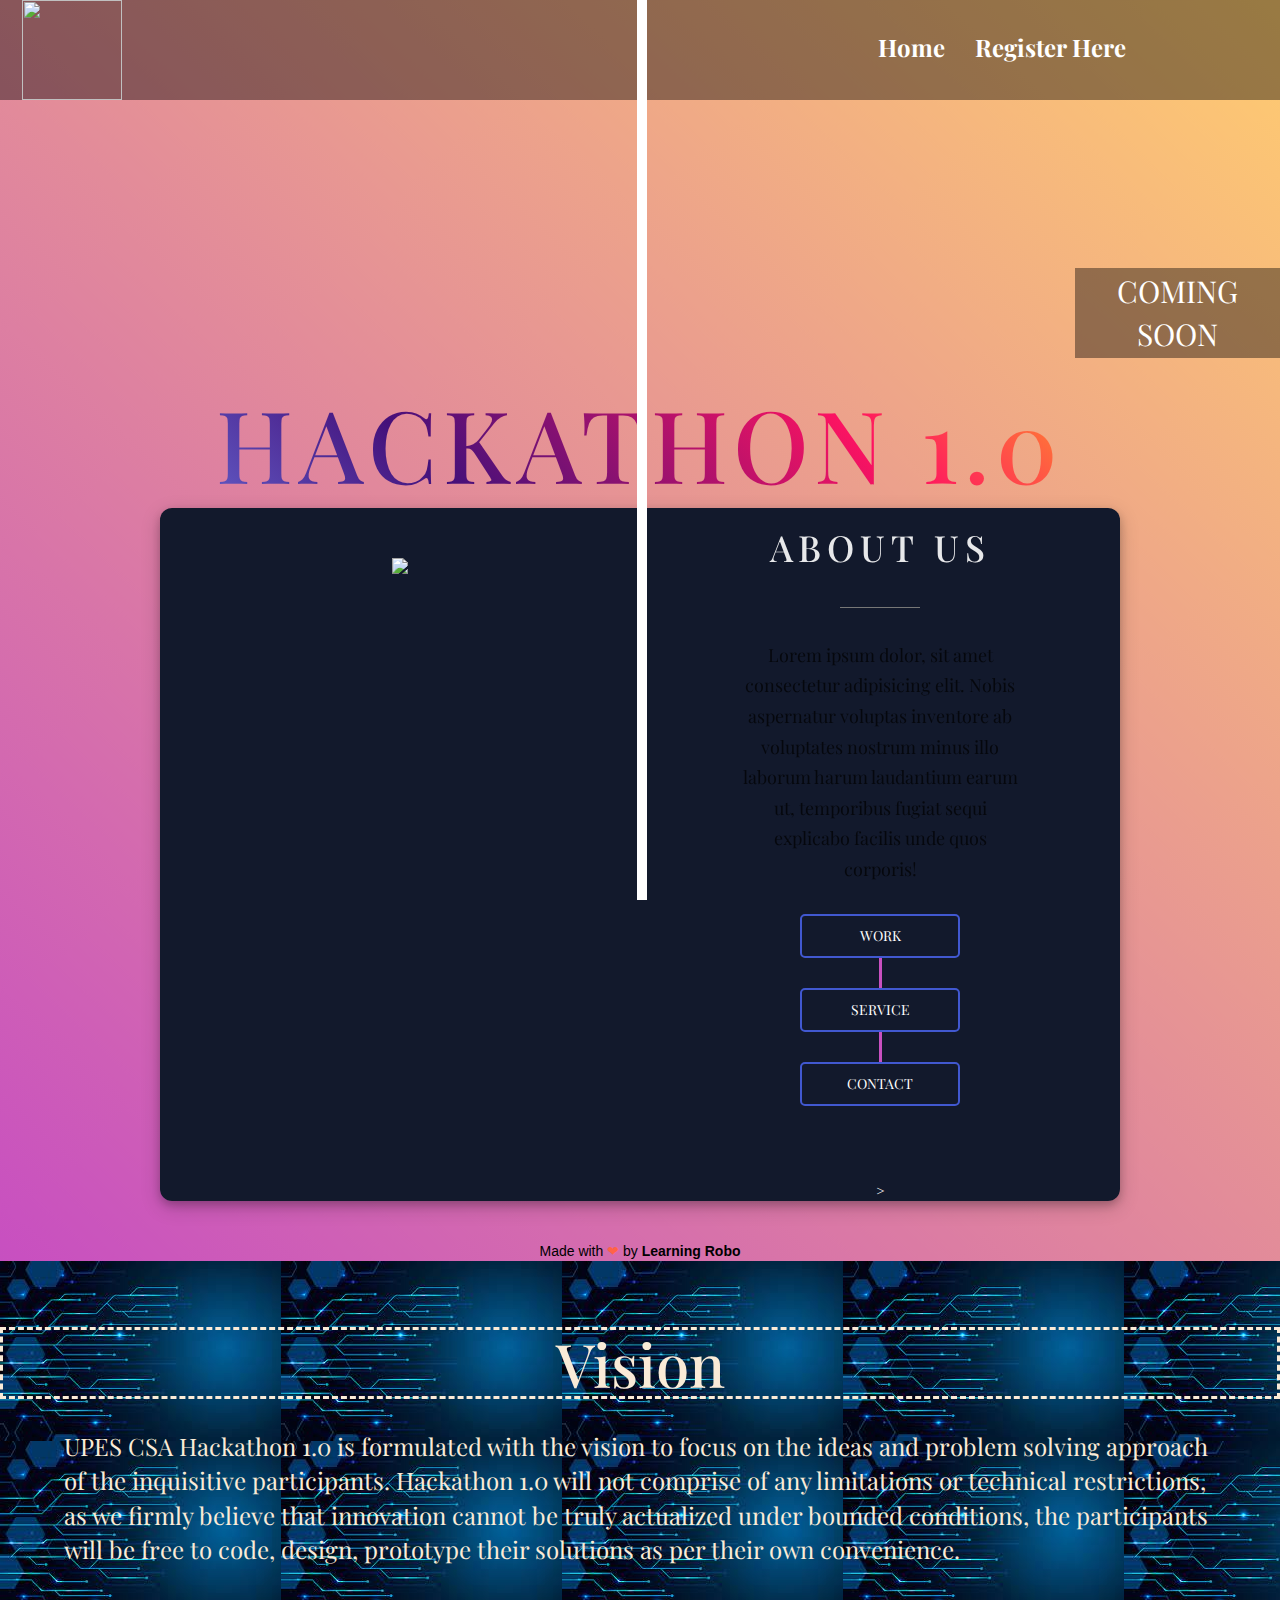
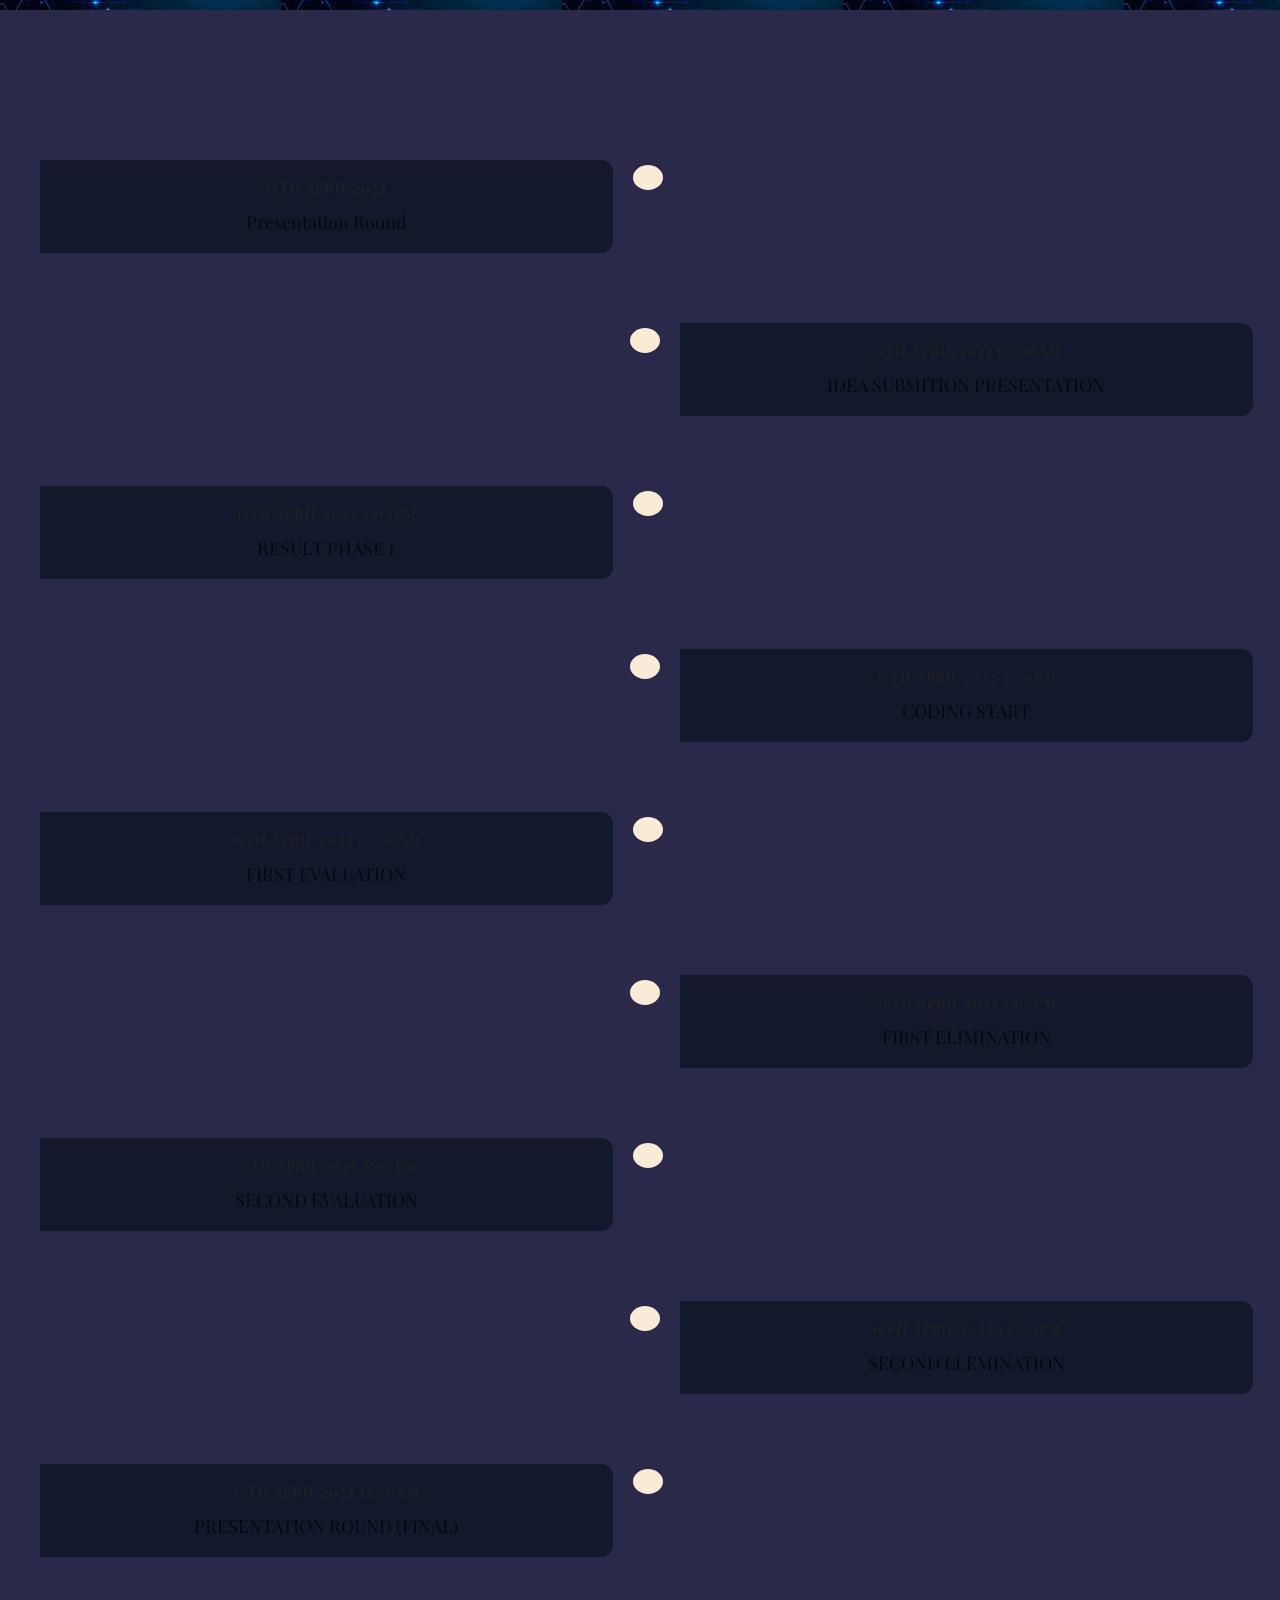
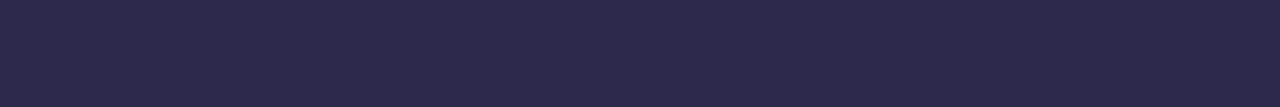
==== m.html @ a92cd5d9 "modieifed a.html" ====
<!DOCTYPE html>
<html lang="en">
<head>
    <meta charset="UTF-8">
    <meta http-equiv="X-UA-Compatible" content="IE=edge">
    <meta name="viewport" content="width=device-width, initial-scale=1.0">
    <title>UPES-CSA Student Chapter</title>
<!--  <link rel="stylesheet" href="CSS/style.css"> -->
  <link rel="stylesheet" href="CSS/newcss.css">
    <link rel="stylesheet" href="https://maxcdn.bootstrapcdn.com/bootstrap/3.4.1/css/bootstrap.min.css">
    <!-- <link href="https://cdn.jsdelivr.net/npm/bootstrap@5.1.3/dist/css/bootstrap.min.css" rel="stylesheet" integrity="sha384-1BmE4kWBq78iYhFldvKuhfTAU6auU8tT94WrHftjDbrCEXSU1oBoqyl2QvZ6jIW3" crossorigin="anonymous"> -->
    <script src="https://cdn.jsdelivr.net/npm/bootstrap@5.1.3/dist/js/bootstrap.bundle.min.js" integrity="sha384-ka7Sk0Gln4gmtz2MlQnikT1wXgYsOg+OMhuP+IlRH9sENBO0LRn5q+8nbTov4+1p" crossorigin="anonymous"></script>
    <style>
    
    /*creating line for timeline*/
    @import url('https://fonts.googleapis.com/css2?family=Playfair+Display:wght@400;500;600;700&display=swap');

*{
    box-sizing: border-box;
    padding: 0;
    margin: 0;
}
body{
    font-family: 'Playfair Display', serif;
    display: grid;
    background-color: #4158D0;
background-image: linear-gradient(43deg, #4158D0 0%, #C850C0 46%, #FFCC70 100%);

    align-content: center;
    min-height: 100vh;
}
section{
    display: grid;
    grid-template-columns: 1fr 1fr;
    min-height: 70vh;
    width: 75vw;
    margin: 0 auto;
    box-shadow: 0 4px 8px 0 rgba(0, 0, 0, 0.2), 0 6px 20px 0 rgba(0, 0, 0, 0.19);
    border-radius: 12px
}
.image{
    background-color: #12192c;
    display: flex;
    border-radius: 12px 0 0 12px;
}
.image img{
height:50vh;
margin:50px auto
}
.content{
    background-color: #12192c;
    display: flex;
    justify-content: center;
    flex-direction: column;
    align-items: center;
    border-radius: 0  12px 12px 0;
    color: #fff;
}
.content h2{
    text-transform: uppercase;
    font-size: 36px;
    letter-spacing: 6px;
    opacity: 0.9;
}
.content span{
    height: 0.5px;
    width: 80px;
    background: #777;
    margin: 30px 0;
}
.content p{
    padding-bottom: 15px;
    font-weight: 300;
    opacity: 0.7;
    width: 60%;
    text-align: center;
    margin: 0 auto;
    line-height: 1.7;
    color:#ffffff
}
.links{
    margin: 15px 0;
}
.links li{
    border: 2px solid #4158D0;
    list-style: none;
    border-radius: 5px;
    padding: 10px 15px;
    width: 160px;
    text-align: center;
}
.links li a{
    text-transform: uppercase;
    color: #fff;
    text-decoration: none;
}
.links li:hover{
    border-color: #C850C0;
}

.vertical-line{
    height: 30px;
    width: 3px;
    background: #C850C0;
    margin: 0 auto;
}
.icons{
    display: flex;
    padding: 15px 0;
}
.icons li{
    display: block;
    padding: 5px;
    margin: 5px;
}
.icons li i{
    font-size: 26px;
    opacity: 0.8;
}
.icons li i:hover{
    color: #C850C0;
    cursor: pointer;
}


/*****************/

@media(max-width: 900px){
    section{
        grid-template-columns: 1fr;
        width: 100%;
        border-radius: none;
    }
    .image{
        height: 100vh;
        border-radius: none;
    }
    .content{
        height: 100vh;
        border-radius: none;
    }
    .content h2{
        font-size: 20px;
        margin-top: 50px;
    }
    .content span{
        margin: 20px 0;
    }
    .content p{
        font-size: 14px;
    }
    .links li a{
        font-size: 14px;
    }
    .links{
        margin: 5px 0;
    }
    .links li{
        padding: 6px 10px;
    }
    .icons li i{
        font-size: 15px;
    }
}
.credit{
    text-align: center;
    color: #000;
    font-family: 'Trebuchet MS', 'Lucida Sans Unicode', 'Lucida Grande', 'Lucida Sans', Arial, sans-serif;
  }
  
  .credit a{
    text-decoration: none;
    color:#000;
    font-weight: bold;
  } 


    .main-container::after{
        content: '';
        
        position: absolute;
        width: 10px;
        background-color:white;
        top:0;
        bottom: 0;
       left: 50%;
        margin-left: -3px;
    }
    /*Adjusting box of all content*/
    .text-wrapper{
       
        padding: 10px 40px;
        position: relative;
        width:51%;
        box-sizing: border-box;
        margin: 50px 0;
        
    }
    .text-wrapper::after{
        content: '';
        position: absolute;
        width: 30px;
        height: 25px;
        right: -10px;
        background-color:antiquewhite;
        top:15px;
        border-radius: 50%;
        z-index: 1;
    }
    /*for left events*/
    .left{
        left: 0;
        
    }
    /*for right events*/
    .right{
        left:50%;
    }
    .right::after{
        left:-10px;
    }
    /*content box colour padding 
    and radius for circular corner*/

    /*setting text property of event heading*/
    .content h3{
        text-transform: uppercase;
        font-size: 14px;
        color: #212121;
        letter-spacing:1px;
    }
    /*setting text property of event content*/
    .content p{
        color: #000000;
        font-weight: 300;
        font-size: 18px;
        margin-top: 2px;
    }
      </style>
  </head>
<body>
    
    <div style="background-image:url('IMG/im3.png'); width: 100%;" class="imgheight">
      <div style="background-color:rgba(0,0,0,0.4);" >
    <div class="container-fluid" >
        <div class="row" >
          <div class="col-xs-5 col-sm-7 col-md-8 col-lg-7"><img class="img" src="IMG/logo.png" ></div>
         <div class="col-xs-2 col-sm-2 col-md-1 col-lg-2 size" style="margin-top:30px;" ><a class="active" href="#"><span style="color:white; "><b>Home</b></span></a></div>
          <div class="col-xs-5 col-sm-3  col-md-3 col-lg-3 size1 " style="margin-top:30px;"><a href="#C4"><span style="color:white ;"><b>Register Here</b></span></a></div>
        </div>
      </div>
    </div>

    <div class="divtimer"> 
      <!-- <p id="demo" class="timer" >COMMING SOON</p> -->
      <p class="timer" style="padding:2px 5px 2px 5px;" >COMING SOON</p>
     </div>
</div>
    <h1 class="heading">HACKATHON 1.0</h1>
  
    <section>
      <div class = "image">
         <img src="https://cdn.pixabay.com/photo/2017/08/26/23/37/business-2684758__340.png">
      </div>

      <div class = "content">
          <h2>About Us</h2>
          <span><!-- line here --></span>
          <p>Lorem ipsum dolor, sit amet consectetur adipisicing elit. Nobis aspernatur voluptas inventore ab voluptates nostrum minus illo laborum harum laudantium earum ut, temporibus fugiat sequi explicabo facilis unde quos corporis!</p>
          <ul class = "links">
              <li><a href = "#">work</a></li>
              <div class = "vertical-line"></div>
              <li><a href = "#">service</a></li>
              <div class = "vertical-line"></div>
              <li><a href = "#">contact</a></li>
          </ul>
          <ul class = "icons">
              <li>
                  <i class = "fa fa-twitter"></i>
              </li>
              <li>
                  <i class = "fa fa-facebook"></i>
              </li>
              <li>
                  <i class = "fa fa-github"></i>
              </li>
              <li>
                  <i class = "fa fa-pinterest"></i>
              </li>
          </ul>>
      </div>
  </section><br><br>
  <div class="credit">Made with <span style="color:tomato">❤</span> by <a href="https://www.learningrobo.com/">Learning Robo</a></div
</body>

        
    
        <div style="background-image: url(IMG/v.jpg);padding-top: 2%;">
          <br>
          <h3 style="border-style: dashed; " id="C4">Vision</h3>
          <br>
          <p style="color:antiquewhite; font-size:x-large; margin-left:5%; margin-right:5%;">UPES CSA Hackathon 1.0 is 
            formulated with the vision to focus 
            on the ideas and problem solving 
            approach of the inquisitive 
            participants.
            
            Hackathon 1.0 will not comprise of 
            any limitations or technical 
            restrictions, as we firmly believe 
            that innovation cannot be truly 
            actualized under bounded 
            conditions, the participants
            
            will be free to code, design, 
            prototype their solutions as per 
            their own convenience.
               <br>
               <br>
               
          </p>
        </div>
        <div style="background-color: #2a294a;"  >
          <div style="padding-bottom: 7%; padding-top: 7%;" class="main-container">
            <!-- event 1st of timeline -->
            <div class="text-wrapper left" >
                <!-- all text content of timeline -->
                <div class="content">
                    <h3>14TH April 2022</h3>
                    <p>Presentation Round</p>
                </div>
            </div>
            <!-- event 1st of timeline -->
            <div class="text-wrapper right">
                <!-- all text content of timeline -->
                <div class="content">
                    <h3>15TH April 2022 10:00AM</h3>
                    <p>IDEA SUBMITION PRESENTATION</p>
                </div>
            </div>
            <!-- event 1st of timeline -->
            <div class="text-wrapper left">
                <!-- all text content of timeline -->
                <div class="content">
                    <h3>15TH April 2022 4:00PM</h3>
                    <p>RESULT PHASE 1</p>
                </div>
            </div>
            <!-- event 1st of timeline -->
            <div class="text-wrapper right">
                <!-- all text content of timeline -->
                <div class="content">
                    <h3>15TH April 2022 5:00PM</h3>
                    <p>CODING START</p>
                </div>
            </div>
            <div class="text-wrapper left">
              <!-- all text content of timeline -->
              <div class="content">
                  <h3>16TH April 2022 10:00AM</h3>
                  <p>FIRST EVALUATION</p>
              </div>
          </div>
          <div class="text-wrapper right">
            <!-- all text content of timeline -->
            <div class="content">
                <h3>16TH April 2022 1:00PM</h3>
                <p>FIRST ELIMINATION</p>
            </div>
        </div>
        <div class="text-wrapper left">
          <!-- all text content of timeline -->
          <div class="content">
              <h3>16TH April 2022 8:00PM</h3>
              <p>SECOND EVALUATION</p>
          </div>
      </div>
      <div class="text-wrapper right">
        <!-- all text content of timeline -->
        <div class="content">
            <h3>16TH April 2022 10:00PM</h3>
            <p>SECOND ELEMINATION</p>
        </div>
    </div>
    <div class="text-wrapper left">
      <!-- all text content of timeline -->
      <div class="content">
          <h3>17TH April 2022 11:00AM</h3>
          <p>PRESENTATION ROUND (FINAL)</p>
      </div>
  </div>
        </div>
       
      </div>

      
    
</body>
<script type="text/javascript" src="JS/timer.js"></script>
<script>
  function myFunction() {
    var dots = document.getElementById("dots");
    var moreText = document.getElementById("more");
    var btnText = document.getElementById("myBtn");
  
    if (dots.style.display === "none") {
      dots.style.display = "inline";
      btnText.innerHTML = "Read more"; 
      moreText.style.display = "none";
    } else {
      dots.style.display = "none";
      btnText.innerHTML = "Read less"; 
      moreText.style.display = "inline";
    }
  }
  </script>

</html>
---- CSS/style.css ----
@import url('https://fonts.googleapis.com/css?family=Roboto:700&display=swap');
*{
	padding: 0;
	margin: 0;
	scroll-behavior: smooth;
}
.wrapper{
	background: url(../IMG/im3.png) no-repeat;
	background-size: cover;
	height: 50vh;
}
.navbar{
	position: fixed;
	height: 80px;
	width: 100%;
	top: 0;
	left: 0;
	background: rgba(0,0,0,0.7);
}
.navbar .logo{
	width: 100px;
	height: 100px;
	padding: 0px 80px;
    margin-top: 5px;
}
.navbar ul{
	float: right;
	margin-right: 20px;
}
.navbar ul li{
	list-style: none;
	margin: 0 8px;
	display: inline-block;
	line-height: 80px;
}
.navbar ul li a{
	font-size: 25px;
	font-family: 'Roboto', sans-serif;
	color: white;
	padding: 6px 13px;
	text-decoration: none;
	transition: .4s;
}
.navbar ul li a.active,
.navbar ul li a:hover{
	
	border-radius: 2px;
}
.wrapper .center{
	position: absolute;
	left: 50%;
	top: 60%;
	transform: translate(-50%, -50%);
	font-family: sans-serif;
	user-select: none;
}
.center h1{
	color: black;
	font-size: 90px;
	font-weight: bold;
	position: relative;
   
}
.center h2{
	color: white;
	font-size: 70px;
	font-weight: bold;
	margin-top: 10px;
	width: 885px;
	text-align: center;
}


.common{
    margin-top: 120px;
    display: flex;
    padding-top: 10px;
    padding-bottom: 50px;
    background-color: #2a294a;
    
}

.firstsection
{   
    margin-top: 20px;
    background-color: #2a294a;
}
#C4
{
    font-size: 60px;
    text-align: center;
    color: antiquewhite;
   
}

.firstsection p{
    float: left;
    font-size: 25px;
    margin-top: 20px;
    margin-left: 40px;
    margin-right: 50px;
    margin-bottom: 10px;
    color: antiquewhite;
}
---- CSS/newcss.css ----
@media only screen and (max-width: 600px) {
    .size{
        font-size:large;
       
        /* margin-right:1px; */
    }
    .img{
        width:80px;
        height: 80px;
    }
    .imgheight{
        height:fit-content;
    }
    .heading{
        font-size: 50px;
        text-align: center;
    }
    .timer{
        color:white;
        text-align:center;
        /*padding-top:20%;*/
        margin-top:50%;
        margin-left:50%;
        font-size:20px;
        background-color:rgba(0,0,0,0.4);
        width:fit-content;
        height:fit-content;
  
       
    }
    .size1{
        font-size:large;
        text-align: right;
        /* margin-right:1px; */
    }
    .divtimer{
      margin-left:36%;

    }
  }
/*     @media only screen and (min-width:760px) {
   	.imgheight{
        height:45vh;
    }
   }*/


  @media only screen and (min-width:599px) {
    .size{
        font-size:x-large;
       text-align:right;
       /*  margin-right:1px; */
    }
    .size1{
        font-size:x-large;
        text-align: left;
      
        /* margin-right:1px; */
    }
    .img{
        margin-left:1%;
        width:100px;
        height:100px;
    }
    .heading{
      
        text-align: center;
        align-self: center;
       	font-size: 100px;

    }
    .imgheight{
        height:fit-content;
    }
    .timer{
        color:white;
        text-align:center;
        /*margin-right:2%;*/
        /*padding-top:20%;*/
        margin-top:82%;
    /*    margin-right:10%;*/
        font-size:30px;
        background-color:rgba(0,0,0,0.4);
        width:fit-content;
        height:fit-content;
  
       
    }
    .divtimer{
      margin-left:84%;
       
    }
  }
  #C4
  {
      font-size: 60px;
      text-align: center;
      color: antiquewhite;
      
     


  }

h1 {
  position: relative;
  text-transform: uppercase;
/*	padding-left: 22%;
	padding-bottom: 1.5%;*/

  letter-spacing: 6px;

  font-weight:900px ;
  font-style: bold;
  text-decoration: none;
  color: white;
 /* display: inline-block;*/
 /* background-size: 120% 100%;*/
  -webkit-background-clip: text;
  -webkit-text-fill-color: transparent;
  -moz-background-clip: text;
  -moz-text-fill-color: transparent;
  -ms-background-clip: text;
  -ms-text-fill-color: transparent;
  background-clip: text;
  text-fill-color: transparent;
  background-image: linear-gradient(45deg, 
                    #7794ff, 
                    #44107A,
                    #FF1361,
                    #FFF800);
  animation: .8s shake infinite alternate;
  align-self: center;
}
@keyframes shake {
  0% { transform: skewX(-12deg); }
  2% { transform: skewX(12deg); }
  7% { transform: skewX(-12deg); }
  15% { transform: skewX(12deg); }
  20% { transform: skewX(0deg); }
  100% { transform: skewX(0deg); }  
}
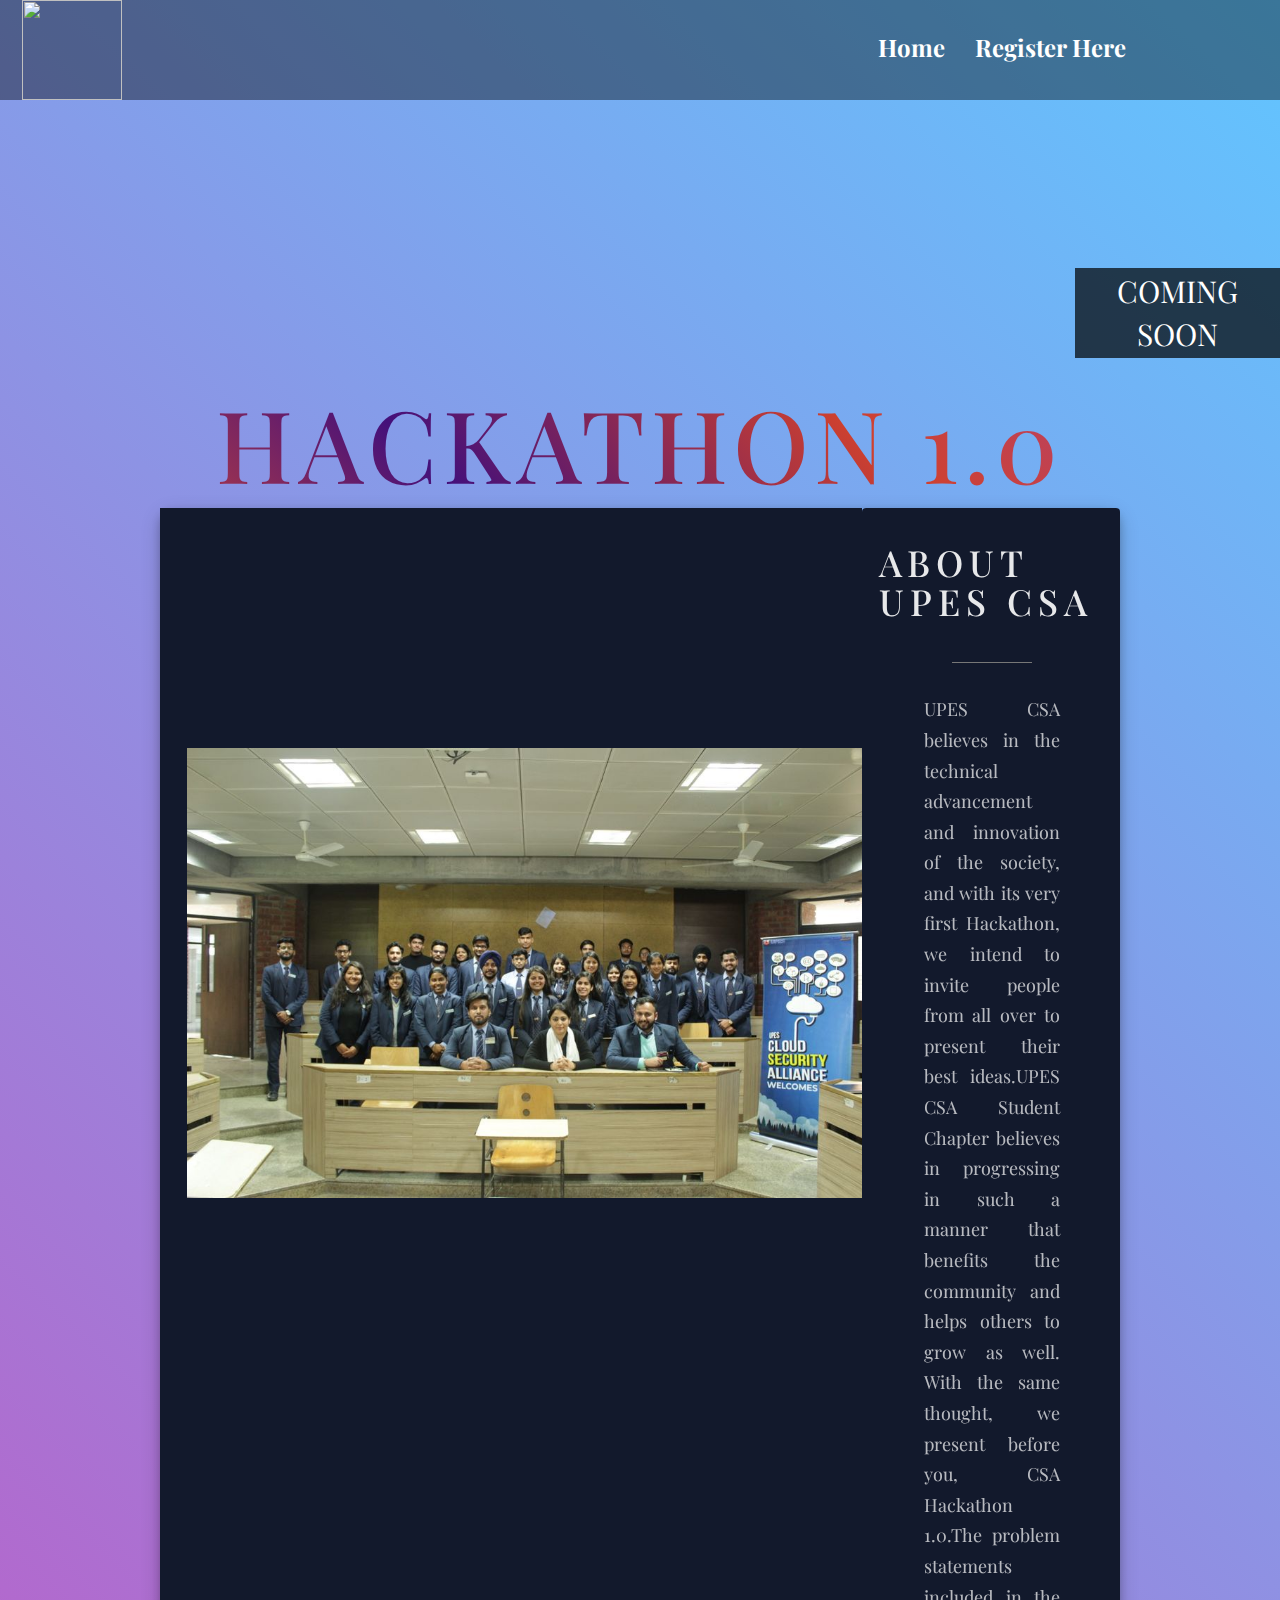
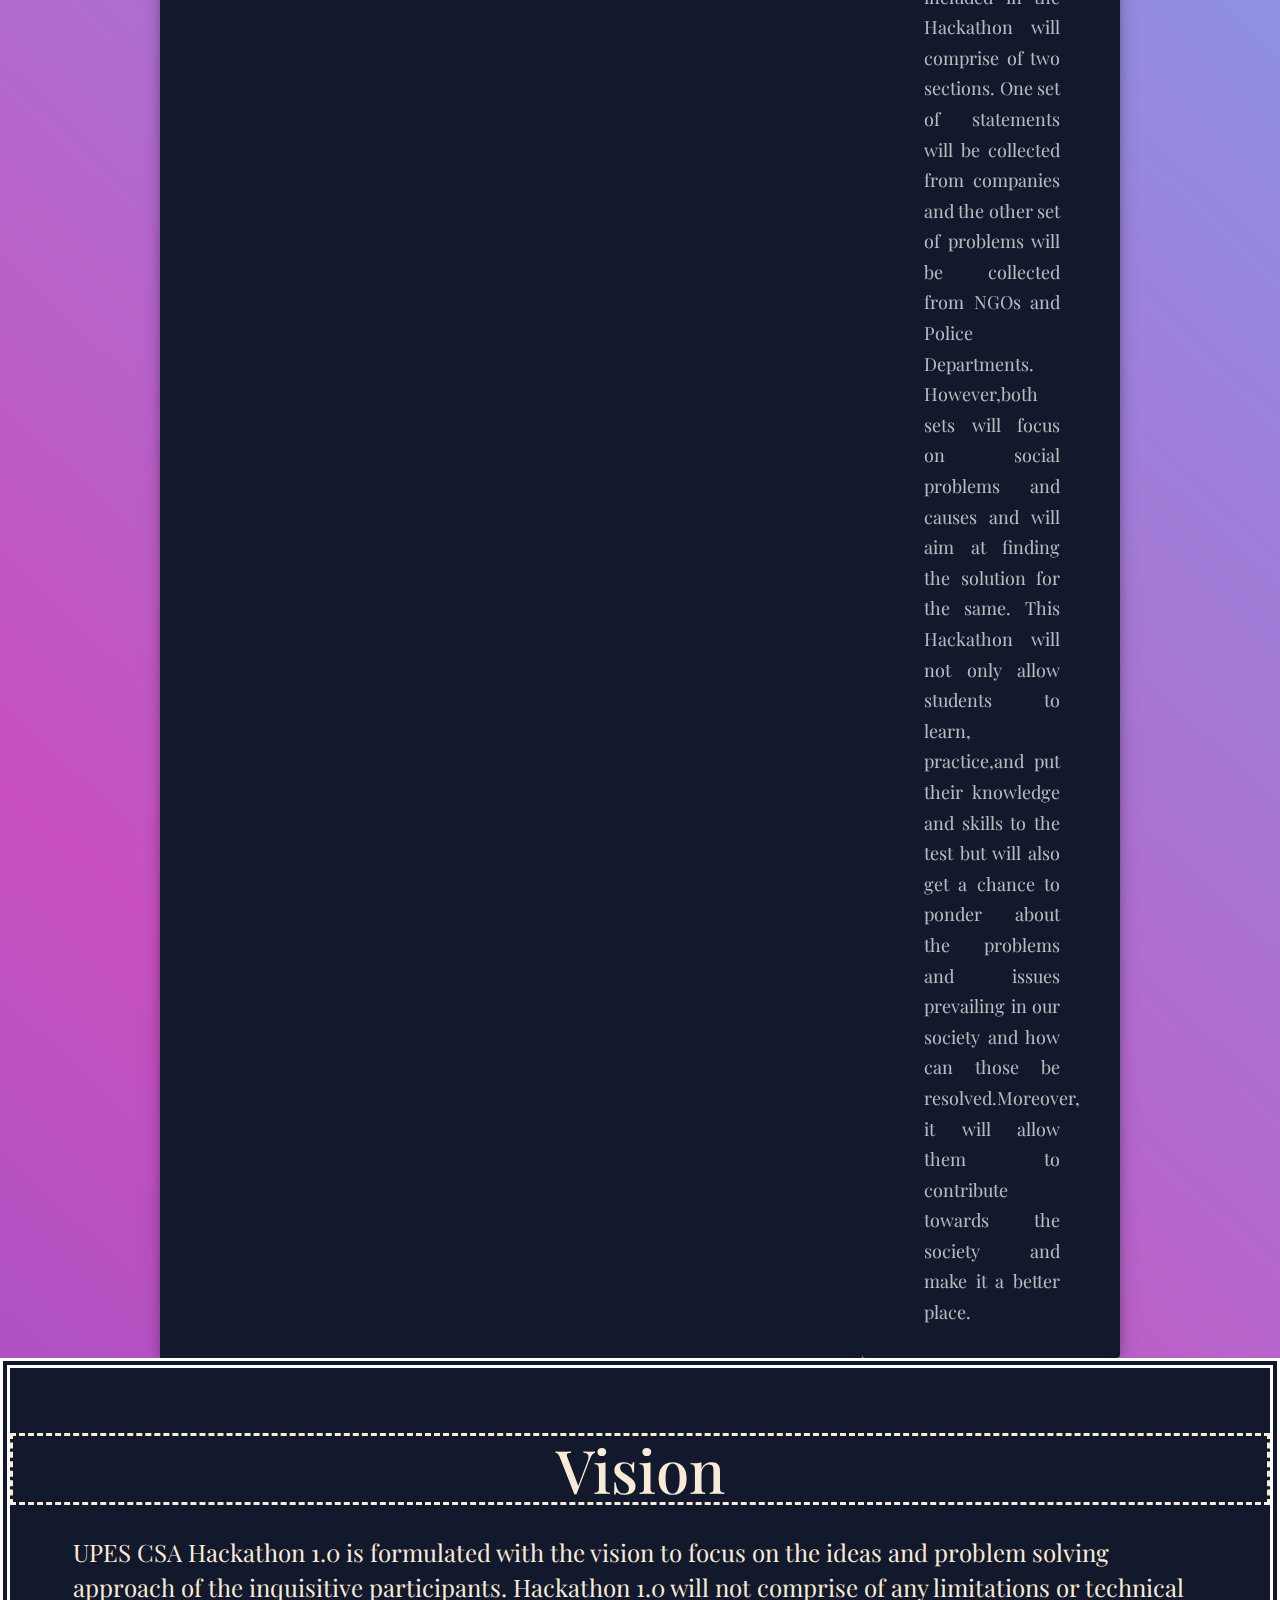
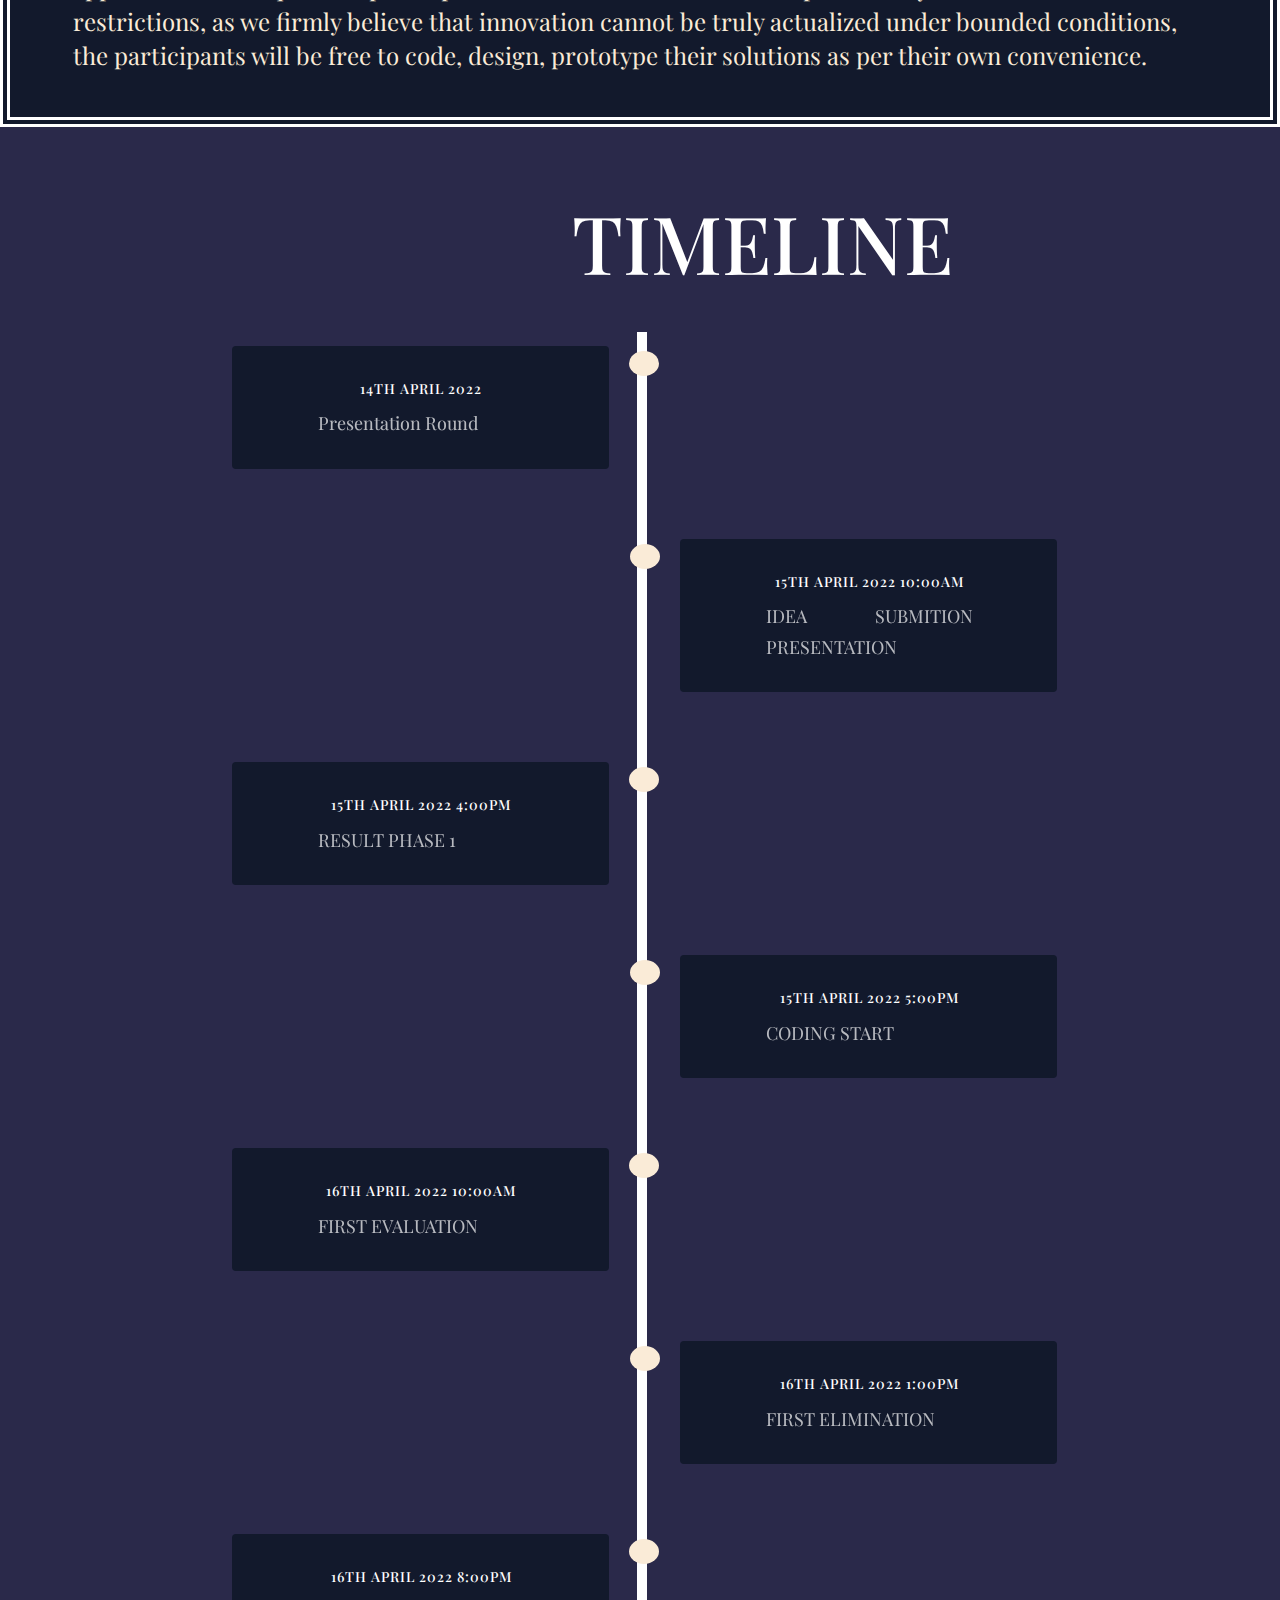
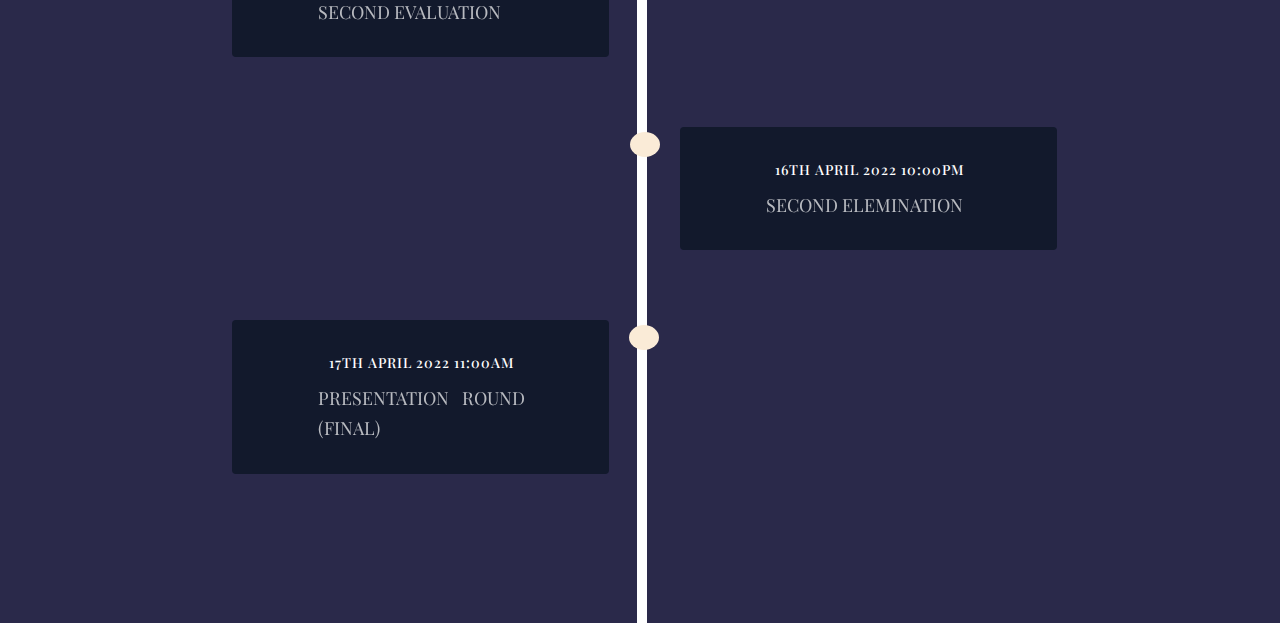
==== commit 7535e5ef: "Merge pull request #15 from DhruvLamba/main" ====
--- a/m.html
+++ b/m.html
@@ -24,7 +24,7 @@
     font-family: 'Playfair Display', serif;
     display: grid;
     background-color: #4158D0;
-background-image: linear-gradient(43deg, #4158D0 0%, #C850C0 46%, #FFCC70 100%);
+background-image: linear-gradient(43deg, #4158D0 0%, #C850C0 46%, #61c5ff 100%);
 
     align-content: center;
     min-height: 100vh;
@@ -40,8 +40,8 @@
 }
 .image{
     background-color: #12192c;
-    display: flex;
-    border-radius: 12px 0 0 12px;
+   
+    
 }
 .image img{
 height:50vh;
@@ -53,7 +53,6 @@
     justify-content: center;
     flex-direction: column;
     align-items: center;
-    border-radius: 0  12px 12px 0;
     color: #fff;
 }
 .content h2{
@@ -73,7 +72,7 @@
     font-weight: 300;
     opacity: 0.7;
     width: 60%;
-    text-align: center;
+    text-align: justify;
     margin: 0 auto;
     line-height: 1.7;
     color:#ffffff
@@ -176,14 +175,13 @@
 
 
     .main-container::after{
-        content: '';
-        
+        content: '';        
         position: absolute;
         width: 10px;
         background-color:white;
-        top:0;
+        top:205px;
         bottom: 0;
-       left: 50%;
+        left: 50%;
         margin-left: -3px;
     }
     /*Adjusting box of all content*/
@@ -259,43 +257,25 @@
     <h1 class="heading">HACKATHON 1.0</h1>
   
     <section>
-      <div class = "image">
-         <img src="https://cdn.pixabay.com/photo/2017/08/26/23/37/business-2684758__340.png">
-      </div>
-
-      <div class = "content">
-          <h2>About Us</h2>
+      <div style="padding-left:27px;padding-top: 19rem;"  class = "image">
+         <img src="IMG/grp.jpg">  
+           
+      </div>    
+
+      <div  class = "content">
+          <h2>About UPES CSA</h2>
           <span><!-- line here --></span>
-          <p>Lorem ipsum dolor, sit amet consectetur adipisicing elit. Nobis aspernatur voluptas inventore ab voluptates nostrum minus illo laborum harum laudantium earum ut, temporibus fugiat sequi explicabo facilis unde quos corporis!</p>
-          <ul class = "links">
-              <li><a href = "#">work</a></li>
-              <div class = "vertical-line"></div>
-              <li><a href = "#">service</a></li>
-              <div class = "vertical-line"></div>
-              <li><a href = "#">contact</a></li>
-          </ul>
-          <ul class = "icons">
-              <li>
-                  <i class = "fa fa-twitter"></i>
-              </li>
-              <li>
-                  <i class = "fa fa-facebook"></i>
-              </li>
-              <li>
-                  <i class = "fa fa-github"></i>
-              </li>
-              <li>
-                  <i class = "fa fa-pinterest"></i>
-              </li>
-          </ul>>
-      </div>
-  </section><br><br>
-  <div class="credit">Made with <span style="color:tomato">❤</span> by <a href="https://www.learningrobo.com/">Learning Robo</a></div
-</body>
-
+          <p style="color:#fff;">UPES CSA believes in the technical advancement and innovation of the society, and with its very first Hackathon,
+            we intend to invite people from all over to present their best ideas.UPES CSA Student Chapter believes in progressing in such a manner that benefits the community and helps others to grow as well. With the same thought, we present before you,
+            CSA Hackathon 1.0.The problem statements included in the Hackathon will comprise of two sections. One set of statements will be collected from companies and the other set of problems will
+            be collected from NGOs and Police Departments. However,both sets will focus on social problems and causes and will aim at finding the solution for the same.
+            This Hackathon will not only allow students to learn, practice,and put their knowledge and skills to the test but will also get a chance to ponder about the problems and issues
+            prevailing in our society and how can those be resolved.Moreover, it will allow them to contribute towards the society and make it a better place.</p>
+      </div>
+  </section>
         
     
-        <div style="background-image: url(IMG/v.jpg);padding-top: 2%;">
+        <div style="background-color: #12192c;padding-top: 2%;border-style: double;border-width: 10px;border-color: #fff;">
           <br>
           <h3 style="border-style: dashed; " id="C4">Vision</h3>
           <br>
@@ -321,76 +301,76 @@
           </p>
         </div>
         <div style="background-color: #2a294a;"  >
-          <div style="padding-bottom: 7%; padding-top: 7%;" class="main-container">
+          <div style="padding-bottom: 7%; padding-top: 4%;" class="main-container">
+            <h2 style="color: white;padding-left: 380px;font-size: 80px;">TIMELINE</h2>
             <!-- event 1st of timeline -->
             <div class="text-wrapper left" >
                 <!-- all text content of timeline -->
                 <div class="content">
-                    <h3>14TH April 2022</h3>
-                    <p>Presentation Round</p>
+                    <h3 style="color: white;">14TH April 2022</h3>
+                    <p style="color: white;">Presentation Round</p>
                 </div>
             </div>
             <!-- event 1st of timeline -->
             <div class="text-wrapper right">
                 <!-- all text content of timeline -->
                 <div class="content">
-                    <h3>15TH April 2022 10:00AM</h3>
-                    <p>IDEA SUBMITION PRESENTATION</p>
+                    <h3 style="color: white;">15TH April 2022 10:00AM</h3>
+                    <p style="color: white;">IDEA SUBMITION PRESENTATION</p>
                 </div>
             </div>
             <!-- event 1st of timeline -->
             <div class="text-wrapper left">
                 <!-- all text content of timeline -->
                 <div class="content">
-                    <h3>15TH April 2022 4:00PM</h3>
-                    <p>RESULT PHASE 1</p>
+                    <h3 style="color: white;">15TH April 2022 4:00PM</h3>
+                    <p style="color: white;">RESULT PHASE 1</p>
                 </div>
             </div>
             <!-- event 1st of timeline -->
             <div class="text-wrapper right">
                 <!-- all text content of timeline -->
                 <div class="content">
-                    <h3>15TH April 2022 5:00PM</h3>
-                    <p>CODING START</p>
+                    <h3 style="color: white;">15TH April 2022 5:00PM</h3>
+                    <p style="color: white;">CODING START</p>
                 </div>
             </div>
             <div class="text-wrapper left">
               <!-- all text content of timeline -->
               <div class="content">
-                  <h3>16TH April 2022 10:00AM</h3>
-                  <p>FIRST EVALUATION</p>
+                  <h3 style="color: white;">16TH April 2022 10:00AM</h3>
+                  <p style="color: white;">FIRST EVALUATION</p>
               </div>
           </div>
           <div class="text-wrapper right">
             <!-- all text content of timeline -->
             <div class="content">
-                <h3>16TH April 2022 1:00PM</h3>
-                <p>FIRST ELIMINATION</p>
+                <h3 style="color: white;">16TH April 2022 1:00PM</h3>
+                <p style="color: white;">FIRST ELIMINATION</p>
             </div>
         </div>
         <div class="text-wrapper left">
           <!-- all text content of timeline -->
           <div class="content">
-              <h3>16TH April 2022 8:00PM</h3>
-              <p>SECOND EVALUATION</p>
+              <h3 style="color: white;">16TH April 2022 8:00PM</h3>
+              <p style="color: white;">SECOND EVALUATION</p>
           </div>
       </div>
       <div class="text-wrapper right">
         <!-- all text content of timeline -->
         <div class="content">
-            <h3>16TH April 2022 10:00PM</h3>
-            <p>SECOND ELEMINATION</p>
+            <h3 style="color: white;">16TH April 2022 10:00PM</h3>
+            <p style="color: white;">SECOND ELEMINATION</p>
         </div>
     </div>
     <div class="text-wrapper left">
       <!-- all text content of timeline -->
       <div class="content">
-          <h3>17TH April 2022 11:00AM</h3>
-          <p>PRESENTATION ROUND (FINAL)</p>
+          <h3 style="color: white;">17TH April 2022 11:00AM</h3>
+          <p style="color: white;">PRESENTATION ROUND (FINAL)</p>
       </div>
   </div>
         </div>
-       
       </div>
 
       
--- a/CSS/newcss.css
+++ b/CSS/newcss.css
@@ -1,143 +1,251 @@
-
-@media only screen and (max-width: 600px) {
-    .size{
-        font-size:large;
-       
-        /* margin-right:1px; */
-    }
-    .img{
-        width:80px;
-        height: 80px;
-    }
-    .imgheight{
-        height:fit-content;
-    }
-    .heading{
-        font-size: 50px;
-        text-align: center;
-    }
-    .timer{
-        color:white;
-        text-align:center;
-        /*padding-top:20%;*/
-        margin-top:50%;
-        margin-left:50%;
-        font-size:20px;
-        background-color:rgba(0,0,0,0.4);
-        width:fit-content;
-        height:fit-content;
-  
-       
-    }
-    .size1{
-        font-size:large;
-        text-align: right;
-        /* margin-right:1px; */
-    }
-    .divtimer{
-      margin-left:36%;
-
-    }
-  }
-/*     @media only screen and (min-width:760px) {
-   	.imgheight{
-        height:45vh;
-    }
-   }*/
-
-
-  @media only screen and (min-width:599px) {
-    .size{
-        font-size:x-large;
-       text-align:right;
-       /*  margin-right:1px; */
-    }
-    .size1{
-        font-size:x-large;
-        text-align: left;
-      
-        /* margin-right:1px; */
-    }
-    .img{
-        margin-left:1%;
-        width:100px;
-        height:100px;
-    }
-    .heading{
-      
-        text-align: center;
-        align-self: center;
-       	font-size: 100px;
-
-    }
-    .imgheight{
-        height:fit-content;
-    }
-    .timer{
-        color:white;
-        text-align:center;
-        /*margin-right:2%;*/
-        /*padding-top:20%;*/
-        margin-top:82%;
-    /*    margin-right:10%;*/
-        font-size:30px;
-        background-color:rgba(0,0,0,0.4);
-        width:fit-content;
-        height:fit-content;
-  
-       
-    }
-    .divtimer{
-      margin-left:84%;
-       
-    }
-  }
-  #C4
-  {
-      font-size: 60px;
-      text-align: center;
-      color: antiquewhite;
-      
-     
-
-
-  }
-
-h1 {
-  position: relative;
-  text-transform: uppercase;
-/*	padding-left: 22%;
-	padding-bottom: 1.5%;*/
-
-  letter-spacing: 6px;
-
-  font-weight:900px ;
-  font-style: bold;
-  text-decoration: none;
-  color: white;
- /* display: inline-block;*/
- /* background-size: 120% 100%;*/
-  -webkit-background-clip: text;
-  -webkit-text-fill-color: transparent;
-  -moz-background-clip: text;
-  -moz-text-fill-color: transparent;
-  -ms-background-clip: text;
-  -ms-text-fill-color: transparent;
-  background-clip: text;
-  text-fill-color: transparent;
-  background-image: linear-gradient(45deg, 
-                    #7794ff, 
-                    #44107A,
-                    #FF1361,
-                    #FFF800);
-  animation: .8s shake infinite alternate;
-  align-self: center;
-}
-@keyframes shake {
-  0% { transform: skewX(-12deg); }
-  2% { transform: skewX(12deg); }
-  7% { transform: skewX(-12deg); }
-  15% { transform: skewX(12deg); }
-  20% { transform: skewX(0deg); }
-  100% { transform: skewX(0deg); }  
-}
+
+@media only screen and (max-width: 600px) {
+
+  .content{
+    padding: 15px 15px 15px 17px;
+    background-color:antiquewhite;
+    border-radius: 4px;
+    width: fit-content;
+    
+}
+  #more {display: none;} 
+  .main-container{
+    position: relative;
+    width:100%;
+    
+}
+  
+  .morebutton{
+    color: white;
+    background-color: transparent;
+   border: 5px solid black;
+   border-radius:30px;
+   padding-bottom:5px;
+   padding-right:13px;
+   padding-left:13px;
+   margin-left:30%;
+   margin-top:5%;
+  } 
+  .morebutton:hover{
+    color: white;
+    background-color:black;
+   border: 5px solid black;
+   border-radius:30px;
+   padding-bottom:5px;
+   padding-right:13px;
+   padding-left:13px;
+   margin-left:30%;
+   margin-top:5%;
+  } 
+  .size{
+        font-size:large;
+       
+        /* margin-right:1px; */
+    }
+    .img{
+        width:80px;
+        height: 80px;
+    }
+    .imgheight{
+        height:fit-content;
+    }
+    .heading{
+        font-size: 40px;
+        text-align: center;
+        overflow: hidden;
+    }
+    .timer{
+        color:white;
+        text-align:center;
+        /*padding-top:20%;*/
+        margin-top:50%;
+        margin-left:40%;
+        font-size:20px;
+        background-color:rgba(0,0,0,0.7);
+        width:fit-content;
+        height:fit-content;
+  
+       
+    }
+    .size1{
+        font-size:large;
+        /* text-align: right; */
+        /* margin-right:1px; */
+    }
+    .divtimer{
+      margin-left:36%;
+
+    }
+  }
+
+  @media only screen and (min-width: 600px) and (max-device-width: 830px) {
+    .main-container{
+      position: relative;
+      width:100%;
+      
+  }
+    .content{
+      padding: 15px 15px 15px 17px;
+      background-color:antiquewhite;
+      border-radius: 4px;
+      
+  }
+    .dot{
+      display: none;
+    }
+    .size{
+        font-size:large;
+       
+        /* margin-right:1px; */
+    }
+    .img{
+        width:80px;
+        height: 80px;
+    }
+    .imgheight{
+        height:fit-content;
+    }
+    .heading{
+        font-size: 50px;
+        text-align: center;
+    }
+    .timer{
+        color:white;
+        text-align:center;
+        /*padding-top:20%;*/
+        margin-top:50%;
+        margin-left:65%;
+        font-size:20px;
+        background-color:rgba(0,0,0,0.7);
+        width:fit-content;
+        height:fit-content;
+  
+       
+    }
+    .size1{
+        font-size:large;
+        /* text-align: right; */
+        /* margin-right:1px; */
+    }
+    .divtimer{
+      margin-left:36%;
+
+    }
+  }
+/*     @media only screen and (min-width:760px) {
+   	.imgheight{
+        height:45vh;
+    }
+   }*/
+
+
+  @media only screen and (min-width:831px) {
+    .main-container{
+      position: relative;
+      width:70%;
+      margin-left:15%;
+      
+  }
+    .content{
+      padding: 15px 15px 15px 17px;
+      background-color:antiquewhite;
+      border-radius: 4px;
+      
+  }
+    .dot{
+      display: none;
+    }
+    .size{
+        font-size:x-large;
+       text-align:right;
+       /*  margin-right:1px; */
+    }
+    .size1{
+        font-size:x-large;
+        text-align: left;
+      
+        /* margin-right:1px; */
+    }
+    .img{
+        margin-left:1%;
+        width:100px;
+        height:100px;
+    }
+    .heading{
+      
+        text-align: center;
+        align-self: center;
+       	font-size: 100px;
+
+    }
+    .imgheight{
+        height:fit-content;
+    }
+    .timer{
+        color:white;
+        text-align:center;
+        /*margin-right:2%;*/
+        /*padding-top:20%;*/
+        margin-top:82%;
+    /*    margin-right:10%;*/
+        font-size:30px;
+        background-color:rgba(0,0,0,0.7);
+        width:fit-content;
+        height:fit-content;
+  
+       
+    }
+    .divtimer{
+      margin-left:84%;
+       
+    }
+  }
+  #C4
+  {
+      font-size: 60px;
+      text-align: center;
+      color: antiquewhite;
+      
+     
+
+
+  }
+
+h1 {
+  position: relative;
+  text-transform: uppercase;
+/*	padding-left: 22%;
+	padding-bottom: 1.5%;*/
+
+  letter-spacing: 6px;
+
+  font-weight:900px ;
+  font-style: bold;
+  text-decoration: none;
+  color: white;
+ /* display: inline-block;*/
+ /* background-size: 120% 100%;*/
+  -webkit-background-clip: text;
+  -webkit-text-fill-color: transparent;
+  -moz-background-clip: text;
+  -moz-text-fill-color: transparent;
+  -ms-background-clip: text;
+  -ms-text-fill-color: transparent;
+  background-clip: text;
+  text-fill-color: transparent;
+  background-image: linear-gradient(45deg, 
+                    #ec522b, 
+                    #44107A,
+                    #cf412e,
+                    #a7428d);
+  animation: .8s shake infinite alternate;
+  align-self: center;
+}
+@keyframes shake {
+  0% { transform: skewX(-12deg); }
+  2% { transform: skewX(12deg); }
+  7% { transform: skewX(-12deg); }
+  15% { transform: skewX(12deg); }
+  20% { transform: skewX(0deg); }
+  100% { transform: skewX(0deg); }  
+}
